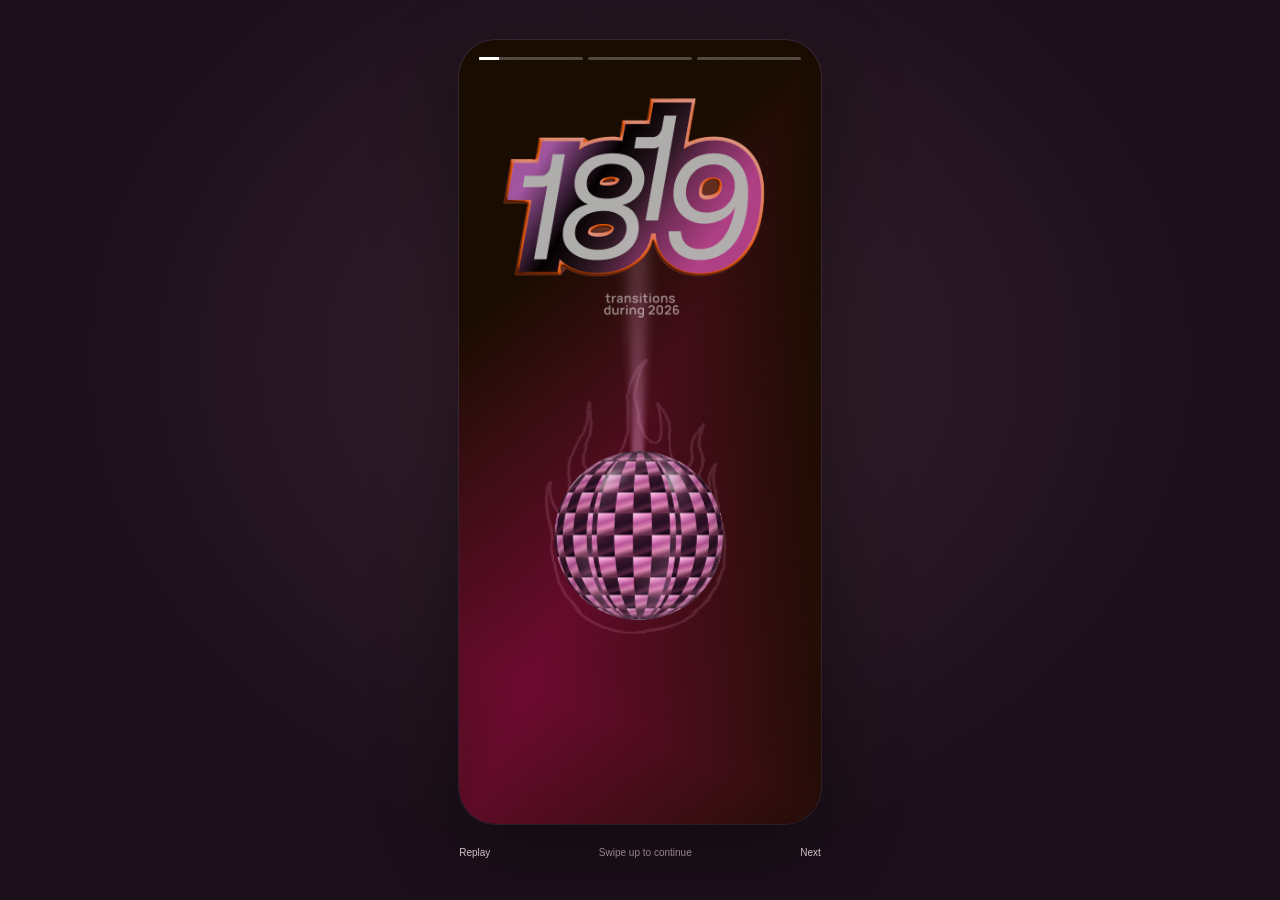
==== revolut-demo/index.html @ d71e1b01 "Add files via upload" ====
<!doctype html>
<html lang="en">
<head>
  <meta charset="utf-8"><meta name="viewport" content="width=device-width,initial-scale=1,viewport-fit=cover">
  <meta name="theme-color" content="#1c101a"><title>Beini Mo · Year in Review</title>
  <link rel="icon" href="data:,"><link rel="stylesheet" href="style.css?v=receipts-rise">
</head>
<body>
  <main class="review">
    <div class="phone-shell">
      <div class="viewport" id="viewport" tabindex="0" aria-label="Year in Review stories. Swipe up or use the next story button.">
        <div class="artboard" id="artboard">
          <div class="scene-background"><img id="burgundy-background" src="assets/review/background.png" alt=""><img id="coffee-background" src="assets/coffee/background.png" alt=""></div>
          <div class="shared-ball" id="shared-ball"><div class="ball-opening" id="ball-opening"><div class="ball-idle"><video id="disco" autoplay loop muted playsinline preload="auto" aria-label="Spinning pink mirrored disco ball"><source src="assets/disco-spin.webm" type="video/webm"></video></div></div></div>
          <section class="page transitions" id="transitions" aria-label="Transition Moments">
            <div class="layer hero" data-enter="0" data-exit="top"><img class="number-glow" src="assets/review/count.png" alt="189"></div>
            <div class="layer caption" data-enter="180" data-exit="top"><img src="assets/review/caption.png" alt="transitions during 2026"></div>
            <div class="layer beam" data-enter="650" data-exit="middle"><img src="assets/review/beam.png" alt=""></div>
            <div class="layer flames" data-enter="800" data-exit="middle"><img class="fire-art" src="assets/review/flame.svg" alt="Pink flame outline"></div>
            <div class="layer earth" data-enter="1250" data-exit="middle"><img class="float-earth" src="assets/review/earth.png" alt="Living on earth −€27.19"></div>
            <div class="layer morning" data-enter="1450" data-exit="middle"><img class="float-morning" src="assets/review/morning.png" alt="Morning Spend −€27.19"></div>
            <div class="layer callout moments-callout" data-enter="2020" data-exit="bottom"><img src="assets/review/moments-callout.png" alt="That's 1,284 little moments."></div>
          </section>
          <section class="page purchase" id="purchase" aria-label="McDonald's Purchase in Turin" aria-hidden="true" inert>
            <div class="layer date" data-enter="0" data-exit="top"><img src="assets/review/date.png" alt="in 14 February, at"></div>
            <div class="layer clock" data-enter="170" data-exit="top" aria-label="12:08"><img src="assets/review/clock.png" alt=""><div class="clock-digits" aria-hidden="true"><span>1</span><span>2</span><span>0</span><span>8</span></div></div>
            <div class="layer merchant" data-enter="470" data-exit="top"><img src="assets/review/merchant.png" alt="you made a purchase at a McDonald's in Turin."></div>
            <div class="layer scene pink-route" id="pink-route" data-enter="720" data-exit="middle" aria-hidden="true"></div>
            <div class="layer scene burger" data-enter="930" data-exit="middle"><img src="assets/review/burger.svg" alt="Burger illustration"></div>
            <div class="layer scene accents" data-enter="1080" data-exit="middle"><img class="float-accents" src="assets/review/motion-accents.svg" alt=""></div>
            <div class="layer scene runner" data-enter="1200" data-exit="middle"><img class="float-runner" src="assets/review/runner.svg" alt="Gold running figure"></div>
            <div class="layer scene bag" data-enter="1360" data-exit="middle"><img class="float-bag" src="assets/review/bag.svg" alt="McDonald's shopping bag"></div>
            <div class="layer scene star" data-enter="1510" data-exit="middle"><img class="float-star" src="assets/review/star.svg" alt=""></div>
            <div class="layer scene dot" data-enter="1650" data-exit="middle"><img class="float-dot" src="assets/review/pink-dot.svg" alt=""></div>
            <div class="layer callout regular-callout" data-enter="2220" data-exit="bottom"><img src="assets/review/regular-callout.png" alt="At this point, calling yourself a regular feels rather modest."></div>
            <div class="home-indicator" aria-hidden="true"></div>
          </section>
          <section class="page coffee" id="coffee" aria-label="Morning Coffee Ritual" aria-hidden="true" inert>
            <div class="layer coffee-intro" data-coffee="intro"><img src="assets/coffee/intro.png" alt="You made 89 coffee purchases at WTF Coffee in the morning."></div>
            <div class="layer coffee-count" data-coffee="count"><img class="number-glow" src="assets/coffee/count.png" alt="56"></div>
            <div class="layer coffee-caption" data-coffee="caption"><img src="assets/coffee/caption.png" alt="of them were exactly"></div>
            <div class="layer coffee-price" data-coffee="price"><img src="assets/coffee/price.png" alt="€3.99"></div>
            <div class="layer scene coffee-cups" data-coffee="cups"><div class="cups-idle"><img src="assets/coffee/cups-and-figure.svg" alt="Gold figure with a laptop sitting in three stacked coffee cups"></div></div>
            <div class="layer scene coffee-lamp" data-coffee="lamp"><div class="lamp-idle"><img src="assets/coffee/lamp.svg" alt="Pink hanging lamp swinging into the scene"></div></div>
            <div class="layer coffee-dialogue" data-coffee="dialogue"><img src="assets/coffee/dialogue.png" alt="At this point, calling yourself a regular feels rather modest."></div>
            <div class="layer coffee-receipts" data-coffee="receipts"><button id="show-receipts" aria-label="Show me the receipts"><img src="assets/coffee/receipts-label.png" alt=""></button></div>
          </section>
        </div>
        <nav class="story-progress" aria-label="Story progress"><button class="segment is-current" data-page="0" aria-label="Transition Moments" aria-current="step"><span></span></button><button class="segment" data-page="1" aria-label="McDonald's Purchase in Turin"><span></span></button><button class="segment" data-page="2" aria-label="Morning Coffee Ritual"><span></span></button></nav>
      </div>
    </div>
    <footer class="controls"><button class="replay" id="replay" aria-label="Replay current story">Replay</button><span class="gesture-hint" id="hint">Swipe up to continue</span><button class="next" id="next" aria-label="Next story">Next</button></footer>
    <p class="screen-reader-only" id="announcement" aria-live="polite">Transition Moments, story 1 of 3</p>
  </main>
  <dialog class="receipts-dialog" id="receipts-dialog" aria-label="Coffee receipts preview"><button id="close-receipts" aria-label="Close receipts">×</button><img src="assets/coffee/receipts.png" alt="Supplied receipts preview, with example transactions and a prompt to scroll to see all 43 visits."></dialog>
  <script src="artwork.js"></script><script src="motion.js"></script><script src="app.js"></script>
</body>
</html>
---- revolut-demo/style.css ----
:root{font-family:Arial,Helvetica,sans-serif;color:#eadfe7;background:#1c101a;color-scheme:dark;font-synthesis:none}*{box-sizing:border-box}body{margin:0;min-height:100svh;background:radial-gradient(ellipse at 50% 40%,#37202e 0,#1c101a 65%);display:grid;place-items:center}.review{width:100%;padding:22px 24px 18px;display:flex;flex-direction:column;align-items:center;gap:16px}.review-label{width:min(100%,740px);display:flex;justify-content:space-between;gap:20px;font-size:9px;letter-spacing:.16em;color:#bca7b7}.phone-shell{width:var(--board-width,330px);height:var(--board-height,716px);position:relative;flex:none;border-radius:calc(40px * var(--scale,.84));box-shadow:0 22px 80px #0006,0 0 0 1px #c493b229;overflow:hidden}.viewport{width:100%;height:100%;position:relative;overflow:hidden;outline:none;touch-action:none;user-select:none;-webkit-user-select:none;cursor:grab}.viewport:active{cursor:grabbing}.viewport:focus-visible{outline:2px solid #e7a9d1;outline-offset:4px}.artboard{width:393px;height:852px;position:absolute;top:0;left:0;transform:scale(var(--scale,.84));transform-origin:top left;overflow:hidden;perspective:1000px}.scene-background{position:absolute;inset:0;background:#f0f0f0;z-index:0}.scene-background img{width:100%;height:100%;display:block;will-change:opacity}.page{position:absolute;inset:0;width:393px;height:852px;pointer-events:none}.page[aria-hidden=true]{pointer-events:none}.layer{position:absolute;will-change:transform,opacity;transform-origin:center;opacity:0;z-index:5}.entrance{width:100%;height:100%;transform-origin:50% 50%;will-change:transform,opacity}.layer img{display:block;width:100%;height:100%;pointer-events:none}.hero{left:47px;top:60px;width:286px;height:195px}.caption{left:157px;top:265px;width:83px;height:27px}.beam{left:166px;top:158px;width:56px;height:320px;mix-blend-mode:screen;z-index:1}.flames{left:91px;top:326px;width:202px;height:306px;z-index:2}.fire-art{filter:drop-shadow(0 0 3px #eb92c84d);animation:fire-breathe 2.7s ease-in-out infinite alternate}.shared-ball{position:absolute;left:0;top:0;width:185px;height:185px;z-index:3;transform-origin:0 0;will-change:transform}.ball-opening,.ball-idle,.shared-ball video{width:100%;height:100%;display:block;transform-origin:center}.shared-ball video{border-radius:50%;clip-path:circle(49.8% at 50% 50%);pointer-events:none}.ball-idle{animation:ball-float 4.2s ease-in-out infinite;translate:0 calc(var(--ball-float,1) * 0px)}.earth{left:178px;top:444px;width:97px;height:62px;z-index:7}.morning{left:202px;top:535px;width:98px;height:62px;z-index:8}.moments-callout{left:0;top:702px;width:393px;height:99px;z-index:12}.date{left:141px;top:32px;width:113px;height:14px;z-index:14}.clock{left:12px;top:42px;width:363px;height:89px;z-index:14;perspective:550px}.clock-digits{position:absolute;inset:0;font-size:40px;font-weight:700;color:#fff;line-height:65px}.clock .entrance{position:relative}.clock-digits span{position:absolute;top:10px;width:67px;height:65px;text-align:center;background:radial-gradient(ellipse at 50% 15%,#6c4a65,#3b1c33 73%);box-shadow:inset 0 2px 5px #e1acc28c,inset 0 0 3px #f1c3e275;text-shadow:0 0 10px #f8c6e650;backface-visibility:hidden}.clock-digits span:nth-child(1){left:15px}.clock-digits span:nth-child(2){left:95px}.clock-digits span:nth-child(3){left:191px}.clock-digits span:nth-child(4){left:271px}.merchant{left:109px;top:123px;width:176px;height:24px;z-index:14}.scene{inset:0;width:393px;height:850px;pointer-events:none}.scene img{transform-origin:50% 40%}.pink-route{z-index:2}.pink-route svg{width:100%;height:100%;display:block}.burger{z-index:5}.burger .entrance{transform-origin:50% 60%}.accents{z-index:6}.runner{z-index:7}.runner .entrance{transform-origin:50% 35%}.bag{z-index:8}.bag .entrance{transform-origin:80% 36%}.star{z-index:9}.dot{z-index:10}.regular-callout{left:0;top:680px;width:393px;height:114px;z-index:12}.home-indicator{position:absolute;bottom:8px;left:132px;width:129px;height:4px;border-radius:4px;background:#fff;z-index:15;opacity:0}.story-progress{position:absolute;z-index:20;top:calc(14px * var(--scale,.84));left:calc(22px * var(--scale,.84));right:calc(22px * var(--scale,.84));display:flex;gap:5px;--progress-color:255,255,255}.segment{padding:5px 0;border:none;background:none;flex:1;cursor:pointer;position:relative;height:13px;overflow:hidden}.segment:before,.segment span{content:"";position:absolute;left:0;right:0;top:5px;height:3px;background:rgba(var(--progress-color),.26);border-radius:3px}.segment span{background:rgb(var(--progress-color));transform:scaleX(0);transform-origin:left}.segment:focus-visible{outline:1px solid #e7a9d1}.controls{display:flex;width:var(--board-width,330px);align-items:center;justify-content:space-between;gap:10px;color:#bfaab9;font-size:10px}.controls button{font:inherit;cursor:pointer;border:none;background:transparent;color:#e7d7e1;padding:7px 0}.controls button span{font-size:17px;vertical-align:-1px;padding:0 3px}.gesture-hint{font-size:10px;color:#b69eaf}.gesture-hint span{padding-left:7px;display:inline-block;animation:nudge 2.2s ease-in-out infinite}.number-glow{animation:number-breathe 3.2s 1.2s ease-in-out infinite}.float-earth{animation:float 3.8s -.9s ease-in-out infinite}.float-morning{animation:float 4.7s -1.6s ease-in-out infinite}.float-runner,.float-bag{animation:runner-float 4.6s -1.2s ease-in-out infinite}.float-star{animation:star-float 5.1s -.6s ease-in-out infinite}.float-dot{animation:float 3.8s -1.3s ease-in-out infinite}.float-accents{animation:float 5.4s -2s ease-in-out infinite}.artboard[data-transitioning=true] .float-earth,.artboard[data-transitioning=true] .float-morning,.artboard[data-transitioning=true] .float-runner,.artboard[data-transitioning=true] .float-bag,.artboard[data-transitioning=true] .float-star,.artboard[data-transitioning=true] .float-dot,.artboard[data-transitioning=true] .float-accents{animation-play-state:paused}.screen-reader-only{position:absolute;clip:rect(0,0,0,0);width:1px;height:1px;overflow:hidden;white-space:nowrap}@keyframes float{0%,100%{transform:translateY(0)}50%{transform:translateY(-5px)}}@keyframes ball-float{0%,100%{translate:0 0}50%{translate:0 calc(-4px * var(--ball-float,1))}}@keyframes runner-float{0%,100%{transform:translateY(0) rotate(0)}50%{transform:translateY(-5px) rotate(-.55deg)}}@keyframes star-float{0%,100%{transform:translateY(0) rotate(0)}50%{transform:translateY(-4px) rotate(2deg)}}@keyframes fire-breathe{0%{opacity:.82;transform:scaleX(.985)}100%{opacity:1;transform:scaleX(1.015)}}@keyframes number-breathe{0%,100%{filter:drop-shadow(0 0 3px #d850a72b)}50%{filter:drop-shadow(0 0 7px #e994cf75) drop-shadow(0 0 17px #d850a733)}}@keyframes nudge{0%,100%{transform:translateY(2px);opacity:.6}50%{transform:translateY(-2px);opacity:1}}@media(max-width:480px){.review{padding:14px 12px 10px;gap:12px}.review-label{font-size:8px;letter-spacing:.11em}.controls{font-size:10px}}@media(prefers-reduced-motion:reduce){*,*:before,*:after{animation-duration:.01ms!important;animation-iteration-count:1!important;animation-delay:0s!important}}
.artboard[data-transitioning=true] .ball-idle{animation-play-state:paused}
.shared-ball{transform:translate3d(103px,446px,0)}.ball-opening{transform:scale(.15)}
.scene-background img{position:absolute;inset:0}#coffee-background{opacity:0}.coffee-intro{left:76px;top:34px;width:229px;height:27px;z-index:14}.coffee-count{left:70px;top:81px;width:241px;height:172px;z-index:14}.coffee-caption{left:117px;top:255px;width:145px;height:14px;z-index:14}.coffee-price{left:163px;top:275px;width:54px;height:15px;z-index:14}.coffee-cups{z-index:6}.coffee-lamp{z-index:7}.coffee-cups .entrance,.cups-idle{transform-origin:190px 720px}.coffee-lamp .entrance,.lamp-idle{transform-origin:393px 145px}.lamp-idle,.cups-idle{width:100%;height:100%}.lamp-idle{animation:lamp-pendulum 3.4s ease-in-out infinite}.cups-idle{animation:cup-sway 4.4s -.7s ease-in-out infinite}.artboard[data-transitioning=true] .lamp-idle,.artboard[data-transitioning=true] .cups-idle{animation-play-state:paused}.coffee-dialogue{left:0;top:686px;width:392px;height:112px;z-index:12}.coffee-receipts{left:116px;top:803px;width:278px;height:32px;z-index:15}.coffee-receipts button{display:block;width:149px;height:36px;margin:0;padding:0;border:0;background:none;cursor:pointer;pointer-events:auto}.coffee-receipts button img{width:278px;height:32px;max-width:none}.coffee-receipts button:focus-visible{outline:1px solid #e7a9d1;outline-offset:4px}.receipts-dialog{position:fixed;inset:0;margin:auto;padding:14px 0 0;border:none;background:transparent;width:min(94vw,410px);overflow:visible;max-height:90svh}.receipts-dialog::backdrop{background:#140b17bf;backdrop-filter:blur(8px)}.receipts-dialog img{display:block;width:100%;height:auto}.receipts-dialog button{position:absolute;right:12px;top:20px;border:none;border-radius:50%;width:28px;height:28px;background:#3b1c33;color:white;font-size:23px;line-height:1;cursor:pointer}@keyframes lamp-pendulum{0%,100%{transform:rotate(-4deg)}50%{transform:rotate(4deg)}}@keyframes cup-sway{0%,100%{transform:rotate(-1.35deg)}50%{transform:rotate(1.35deg)}}@media(prefers-reduced-motion:reduce){.lamp-idle,.cups-idle{animation:none}}
.receipts-dialog[open]{animation:receipts-rise .32s cubic-bezier(.2,.8,.2,1) both}.receipts-dialog[open]::backdrop{animation:receipts-backdrop .22s ease-out both}@keyframes receipts-rise{from{opacity:0;transform:translate3d(0,28px,0)}to{opacity:1;transform:translate3d(0,0,0)}}@keyframes receipts-backdrop{from{opacity:0}to{opacity:1}}@media(prefers-reduced-motion:reduce){.receipts-dialog[open],.receipts-dialog[open]::backdrop{animation:none}}
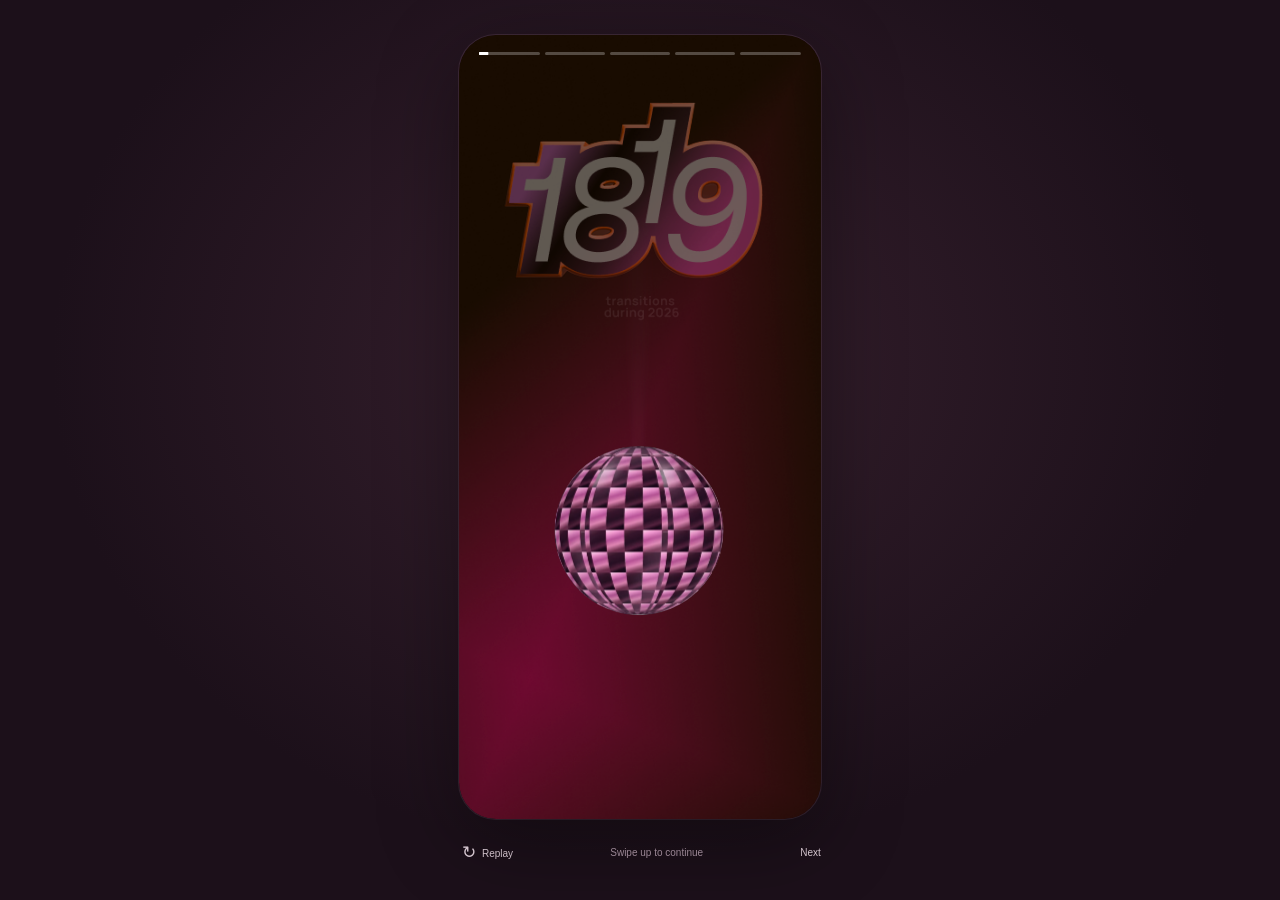
==== commit 625a80bb: "Add complete Revolut Year in Review workflow" ====
--- a/revolut-demo/index.html
+++ b/revolut-demo/index.html
@@ -3,14 +3,15 @@
 <head>
   <meta charset="utf-8"><meta name="viewport" content="width=device-width,initial-scale=1,viewport-fit=cover">
   <meta name="theme-color" content="#1c101a"><title>Beini Mo · Year in Review</title>
-  <link rel="icon" href="data:,"><link rel="stylesheet" href="style.css?v=receipts-rise">
+  <link rel="icon" href="data:,"><link rel="stylesheet" href="style.css?v=savings-orbit-9">
+  <link rel="stylesheet" href="share-flow.css?v=share-ending-12nov">
 </head>
 <body>
   <main class="review">
     <div class="phone-shell">
       <div class="viewport" id="viewport" tabindex="0" aria-label="Year in Review stories. Swipe up or use the next story button.">
         <div class="artboard" id="artboard">
-          <div class="scene-background"><img id="burgundy-background" src="assets/review/background.png" alt=""><img id="coffee-background" src="assets/coffee/background.png" alt=""></div>
+          <div class="scene-background"><img id="burgundy-background" src="assets/review/background.png" alt=""><img id="savings-background" src="assets/savings/background.svg" alt=""><img id="coffee-background" src="assets/coffee/background.png" alt=""><img id="friday-background" src="assets/friday/background.svg" alt=""></div>
           <div class="shared-ball" id="shared-ball"><div class="ball-opening" id="ball-opening"><div class="ball-idle"><video id="disco" autoplay loop muted playsinline preload="auto" aria-label="Spinning pink mirrored disco ball"><source src="assets/disco-spin.webm" type="video/webm"></video></div></div></div>
           <section class="page transitions" id="transitions" aria-label="Transition Moments">
             <div class="layer hero" data-enter="0" data-exit="top"><img class="number-glow" src="assets/review/count.png" alt="189"></div>
@@ -28,12 +29,24 @@
             <div class="layer scene pink-route" id="pink-route" data-enter="720" data-exit="middle" aria-hidden="true"></div>
             <div class="layer scene burger" data-enter="930" data-exit="middle"><img src="assets/review/burger.svg" alt="Burger illustration"></div>
             <div class="layer scene accents" data-enter="1080" data-exit="middle"><img class="float-accents" src="assets/review/motion-accents.svg" alt=""></div>
-            <div class="layer scene runner" data-enter="1200" data-exit="middle"><img class="float-runner" src="assets/review/runner.svg" alt="Gold running figure"></div>
+            <div class="layer scene runner" data-enter="1200" data-exit="middle"><object class="float-runner" data="assets/review/runner.svg" type="image/svg+xml" role="img" aria-label="Gold running figure"></object></div>
             <div class="layer scene bag" data-enter="1360" data-exit="middle"><img class="float-bag" src="assets/review/bag.svg" alt="McDonald's shopping bag"></div>
             <div class="layer scene star" data-enter="1510" data-exit="middle"><img class="float-star" src="assets/review/star.svg" alt=""></div>
             <div class="layer scene dot" data-enter="1650" data-exit="middle"><img class="float-dot" src="assets/review/pink-dot.svg" alt=""></div>
             <div class="layer callout regular-callout" data-enter="2220" data-exit="bottom"><img src="assets/review/regular-callout.png" alt="At this point, calling yourself a regular feels rather modest."></div>
             <div class="home-indicator" aria-hidden="true"></div>
+          </section>
+          <section class="page savings" id="savings" aria-label="First Savings Account" aria-hidden="true" inert>
+            <div class="layer scene savings-person" data-savings="person"><img src="assets/savings/person.svg" alt="Gold figure reaching up toward the light"></div>
+            <div class="layer scene savings-count" data-savings="count"><img src="assets/savings/count.png" alt="0"></div>
+            <div class="layer scene savings-caption" data-savings="caption"><img src="assets/savings/caption.svg" alt="days after paying your rent, you opened your first Revolut Savings account."></div>
+            <div class="layer scene savings-top-ball" data-savings="ball"><img src="assets/savings/top-ball.svg" alt="Pink mirrored sphere overhead"></div>
+            <div class="layer scene savings-orbit" id="savings-orbit" data-savings="orbit" aria-hidden="true"></div>
+            <div class="layer scene savings-top-beam" data-savings="light"><img src="assets/savings/top-beam.svg" alt=""></div>
+            <div class="layer scene savings-light" id="savings-light" data-savings="light" aria-hidden="true"></div>
+            <div class="layer scene savings-glow" data-savings="light"><img src="assets/savings/glow.svg" alt=""></div>
+            <div class="layer scene savings-dialogue" data-savings="dialogue"><img src="assets/savings/dialogue.svg" alt="We're glad you made room for us too."></div>
+            <div class="layer scene savings-indicator" data-savings="indicator"><img src="assets/savings/indicator.svg" alt=""></div>
           </section>
           <section class="page coffee" id="coffee" aria-label="Morning Coffee Ritual" aria-hidden="true" inert>
             <div class="layer coffee-intro" data-coffee="intro"><img src="assets/coffee/intro.png" alt="You made 89 coffee purchases at WTF Coffee in the morning."></div>
@@ -45,14 +58,24 @@
             <div class="layer coffee-dialogue" data-coffee="dialogue"><img src="assets/coffee/dialogue.png" alt="At this point, calling yourself a regular feels rather modest."></div>
             <div class="layer coffee-receipts" data-coffee="receipts"><button id="show-receipts" aria-label="Show me the receipts"><img src="assets/coffee/receipts-label.png" alt=""></button></div>
           </section>
+          <section class="page friday" id="friday" aria-label="Friday Night Spending" aria-hidden="true" inert>
+            <div class="layer scene friday-intro" data-friday="intro"><img src="assets/friday/intro.svg" alt="You always treated yourself a little better on Friday nights."></div>
+            <div class="layer scene friday-count" data-friday="count"><img class="number-glow" src="assets/friday/count.svg" alt="39"></div>
+            <div class="layer scene friday-caption" data-friday="caption"><img src="assets/friday/caption.svg" alt="percent average more than weekdays."></div>
+            <div class="layer friday-figure" data-friday="figure"><div class="gold-idle"><img src="assets/friday/gold-figure.png" alt="Floating liquid-gold figure with outstretched arms"></div></div>
+            <div class="layer friday-edges" data-friday="edges" aria-hidden="true"><canvas id="pink-edge-sequence" width="480" height="1040"></canvas></div>
+            <div class="layer scene friday-dialogue" data-friday="dialogue"><img src="assets/friday/dialogue.svg" alt="Apparently, your weekend starts before you even get home."></div>
+            <div class="layer scene friday-receipts" data-friday="receipts"><img src="assets/friday/receipts-label.svg" alt=""><button id="show-friday-receipts" aria-label="Show Friday receipts preview"></button></div>
+          </section>
+          <div id="share-flow" class="share-flow" aria-label="Share your year" aria-hidden="true" hidden></div>
         </div>
-        <nav class="story-progress" aria-label="Story progress"><button class="segment is-current" data-page="0" aria-label="Transition Moments" aria-current="step"><span></span></button><button class="segment" data-page="1" aria-label="McDonald's Purchase in Turin"><span></span></button><button class="segment" data-page="2" aria-label="Morning Coffee Ritual"><span></span></button></nav>
+        <nav class="story-progress" aria-label="Story progress"><button class="segment is-current" data-page="0" aria-label="Transition Moments" aria-current="step"><span></span></button><button class="segment" data-page="1" aria-label="McDonald's Purchase in Turin"><span></span></button><button class="segment" data-page="2" aria-label="First Savings Account"><span></span></button><button class="segment" data-page="3" aria-label="Morning Coffee Ritual"><span></span></button><button class="segment" data-page="4" aria-label="Friday Night Spending"><span></span></button></nav>
       </div>
     </div>
-    <footer class="controls"><button class="replay" id="replay" aria-label="Replay current story">Replay</button><span class="gesture-hint" id="hint">Swipe up to continue</span><button class="next" id="next" aria-label="Next story">Next</button></footer>
-    <p class="screen-reader-only" id="announcement" aria-live="polite">Transition Moments, story 1 of 3</p>
+    <footer class="controls"><button class="replay" id="replay" aria-label="Replay current story"><span aria-hidden="true">↻</span> Replay</button><span class="gesture-hint" id="hint">Swipe up to continue</span><button class="next" id="next" aria-label="Next story">Next</button></footer>
+    <p class="screen-reader-only" id="announcement" aria-live="polite">Transition Moments, story 1 of 5</p>
   </main>
-  <dialog class="receipts-dialog" id="receipts-dialog" aria-label="Coffee receipts preview"><button id="close-receipts" aria-label="Close receipts">×</button><img src="assets/coffee/receipts.png" alt="Supplied receipts preview, with example transactions and a prompt to scroll to see all 43 visits."></dialog>
-  <script src="artwork.js"></script><script src="motion.js"></script><script src="app.js"></script>
+  <dialog class="receipts-dialog" id="receipts-dialog" aria-label="Receipts preview"><div class="receipts-content"><button id="close-receipts" aria-label="Close receipts">×</button><img src="assets/coffee/receipts.png" alt="Supplied receipts preview, with example transactions and a prompt to scroll to see all 43 visits."></div></dialog>
+  <script src="artwork.js?v=savings-orbit-9"></script><script src="savings-artwork.js?v=savings-orbit-9"></script><script src="motion.js?v=savings-orbit-9"></script><script src="sequence.js?v=savings-orbit-9"></script><script src="share-artwork.js?v=share-ending-12nov"></script><script src="share-flow.js?v=share-ending-12nov"></script><script src="app.js?v=workflow-20261112b"></script>
 </body>
 </html>
--- a/revolut-demo/style.css
+++ b/revolut-demo/style.css
@@ -1,5 +1,42 @@
 :root{font-family:Arial,Helvetica,sans-serif;color:#eadfe7;background:#1c101a;color-scheme:dark;font-synthesis:none}*{box-sizing:border-box}body{margin:0;min-height:100svh;background:radial-gradient(ellipse at 50% 40%,#37202e 0,#1c101a 65%);display:grid;place-items:center}.review{width:100%;padding:22px 24px 18px;display:flex;flex-direction:column;align-items:center;gap:16px}.review-label{width:min(100%,740px);display:flex;justify-content:space-between;gap:20px;font-size:9px;letter-spacing:.16em;color:#bca7b7}.phone-shell{width:var(--board-width,330px);height:var(--board-height,716px);position:relative;flex:none;border-radius:calc(40px * var(--scale,.84));box-shadow:0 22px 80px #0006,0 0 0 1px #c493b229;overflow:hidden}.viewport{width:100%;height:100%;position:relative;overflow:hidden;outline:none;touch-action:none;user-select:none;-webkit-user-select:none;cursor:grab}.viewport:active{cursor:grabbing}.viewport:focus-visible{outline:2px solid #e7a9d1;outline-offset:4px}.artboard{width:393px;height:852px;position:absolute;top:0;left:0;transform:scale(var(--scale,.84));transform-origin:top left;overflow:hidden;perspective:1000px}.scene-background{position:absolute;inset:0;background:#f0f0f0;z-index:0}.scene-background img{width:100%;height:100%;display:block;will-change:opacity}.page{position:absolute;inset:0;width:393px;height:852px;pointer-events:none}.page[aria-hidden=true]{pointer-events:none}.layer{position:absolute;will-change:transform,opacity;transform-origin:center;opacity:0;z-index:5}.entrance{width:100%;height:100%;transform-origin:50% 50%;will-change:transform,opacity}.layer img{display:block;width:100%;height:100%;pointer-events:none}.hero{left:47px;top:60px;width:286px;height:195px}.caption{left:157px;top:265px;width:83px;height:27px}.beam{left:166px;top:158px;width:56px;height:320px;mix-blend-mode:screen;z-index:1}.flames{left:91px;top:326px;width:202px;height:306px;z-index:2}.fire-art{filter:drop-shadow(0 0 3px #eb92c84d);animation:fire-breathe 2.7s ease-in-out infinite alternate}.shared-ball{position:absolute;left:0;top:0;width:185px;height:185px;z-index:3;transform-origin:0 0;will-change:transform}.ball-opening,.ball-idle,.shared-ball video{width:100%;height:100%;display:block;transform-origin:center}.shared-ball video{border-radius:50%;clip-path:circle(49.8% at 50% 50%);pointer-events:none}.ball-idle{animation:ball-float 4.2s ease-in-out infinite;translate:0 calc(var(--ball-float,1) * 0px)}.earth{left:178px;top:444px;width:97px;height:62px;z-index:7}.morning{left:202px;top:535px;width:98px;height:62px;z-index:8}.moments-callout{left:0;top:702px;width:393px;height:99px;z-index:12}.date{left:141px;top:32px;width:113px;height:14px;z-index:14}.clock{left:12px;top:42px;width:363px;height:89px;z-index:14;perspective:550px}.clock-digits{position:absolute;inset:0;font-size:40px;font-weight:700;color:#fff;line-height:65px}.clock .entrance{position:relative}.clock-digits span{position:absolute;top:10px;width:67px;height:65px;text-align:center;background:radial-gradient(ellipse at 50% 15%,#6c4a65,#3b1c33 73%);box-shadow:inset 0 2px 5px #e1acc28c,inset 0 0 3px #f1c3e275;text-shadow:0 0 10px #f8c6e650;backface-visibility:hidden}.clock-digits span:nth-child(1){left:15px}.clock-digits span:nth-child(2){left:95px}.clock-digits span:nth-child(3){left:191px}.clock-digits span:nth-child(4){left:271px}.merchant{left:109px;top:123px;width:176px;height:24px;z-index:14}.scene{inset:0;width:393px;height:850px;pointer-events:none}.scene img{transform-origin:50% 40%}.pink-route{z-index:2}.pink-route svg{width:100%;height:100%;display:block}.burger{z-index:5}.burger .entrance{transform-origin:50% 60%}.accents{z-index:6}.runner{z-index:7}.runner .entrance{transform-origin:50% 35%}.bag{z-index:8}.bag .entrance{transform-origin:80% 36%}.star{z-index:9}.dot{z-index:10}.regular-callout{left:0;top:680px;width:393px;height:114px;z-index:12}.home-indicator{position:absolute;bottom:8px;left:132px;width:129px;height:4px;border-radius:4px;background:#fff;z-index:15;opacity:0}.story-progress{position:absolute;z-index:20;top:calc(14px * var(--scale,.84));left:calc(22px * var(--scale,.84));right:calc(22px * var(--scale,.84));display:flex;gap:5px;--progress-color:255,255,255}.segment{padding:5px 0;border:none;background:none;flex:1;cursor:pointer;position:relative;height:13px;overflow:hidden}.segment:before,.segment span{content:"";position:absolute;left:0;right:0;top:5px;height:3px;background:rgba(var(--progress-color),.26);border-radius:3px}.segment span{background:rgb(var(--progress-color));transform:scaleX(0);transform-origin:left}.segment:focus-visible{outline:1px solid #e7a9d1}.controls{display:flex;width:var(--board-width,330px);align-items:center;justify-content:space-between;gap:10px;color:#bfaab9;font-size:10px}.controls button{font:inherit;cursor:pointer;border:none;background:transparent;color:#e7d7e1;padding:7px 0}.controls button span{font-size:17px;vertical-align:-1px;padding:0 3px}.gesture-hint{font-size:10px;color:#b69eaf}.gesture-hint span{padding-left:7px;display:inline-block;animation:nudge 2.2s ease-in-out infinite}.number-glow{animation:number-breathe 3.2s 1.2s ease-in-out infinite}.float-earth{animation:float 3.8s -.9s ease-in-out infinite}.float-morning{animation:float 4.7s -1.6s ease-in-out infinite}.float-runner,.float-bag{animation:runner-float 4.6s -1.2s ease-in-out infinite}.float-star{animation:star-float 5.1s -.6s ease-in-out infinite}.float-dot{animation:float 3.8s -1.3s ease-in-out infinite}.float-accents{animation:float 5.4s -2s ease-in-out infinite}.artboard[data-transitioning=true] .float-earth,.artboard[data-transitioning=true] .float-morning,.artboard[data-transitioning=true] .float-runner,.artboard[data-transitioning=true] .float-bag,.artboard[data-transitioning=true] .float-star,.artboard[data-transitioning=true] .float-dot,.artboard[data-transitioning=true] .float-accents{animation-play-state:paused}.screen-reader-only{position:absolute;clip:rect(0,0,0,0);width:1px;height:1px;overflow:hidden;white-space:nowrap}@keyframes float{0%,100%{transform:translateY(0)}50%{transform:translateY(-5px)}}@keyframes ball-float{0%,100%{translate:0 0}50%{translate:0 calc(-4px * var(--ball-float,1))}}@keyframes runner-float{0%,100%{transform:translateY(0) rotate(0)}50%{transform:translateY(-5px) rotate(-.55deg)}}@keyframes star-float{0%,100%{transform:translateY(0) rotate(0)}50%{transform:translateY(-4px) rotate(2deg)}}@keyframes fire-breathe{0%{opacity:.82;transform:scaleX(.985)}100%{opacity:1;transform:scaleX(1.015)}}@keyframes number-breathe{0%,100%{filter:drop-shadow(0 0 3px #d850a72b)}50%{filter:drop-shadow(0 0 7px #e994cf75) drop-shadow(0 0 17px #d850a733)}}@keyframes nudge{0%,100%{transform:translateY(2px);opacity:.6}50%{transform:translateY(-2px);opacity:1}}@media(max-width:480px){.review{padding:14px 12px 10px;gap:12px}.review-label{font-size:8px;letter-spacing:.11em}.controls{font-size:10px}}@media(prefers-reduced-motion:reduce){*,*:before,*:after{animation-duration:.01ms!important;animation-iteration-count:1!important;animation-delay:0s!important}}
+.artboard{overflow:clip}
 .artboard[data-transitioning=true] .ball-idle{animation-play-state:paused}
 .shared-ball{transform:translate3d(103px,446px,0)}.ball-opening{transform:scale(.15)}
 .scene-background img{position:absolute;inset:0}#coffee-background{opacity:0}.coffee-intro{left:76px;top:34px;width:229px;height:27px;z-index:14}.coffee-count{left:70px;top:81px;width:241px;height:172px;z-index:14}.coffee-caption{left:117px;top:255px;width:145px;height:14px;z-index:14}.coffee-price{left:163px;top:275px;width:54px;height:15px;z-index:14}.coffee-cups{z-index:6}.coffee-lamp{z-index:7}.coffee-cups .entrance,.cups-idle{transform-origin:190px 720px}.coffee-lamp .entrance,.lamp-idle{transform-origin:393px 145px}.lamp-idle,.cups-idle{width:100%;height:100%}.lamp-idle{animation:lamp-pendulum 3.4s ease-in-out infinite}.cups-idle{animation:cup-sway 4.4s -.7s ease-in-out infinite}.artboard[data-transitioning=true] .lamp-idle,.artboard[data-transitioning=true] .cups-idle{animation-play-state:paused}.coffee-dialogue{left:0;top:686px;width:392px;height:112px;z-index:12}.coffee-receipts{left:116px;top:803px;width:278px;height:32px;z-index:15}.coffee-receipts button{display:block;width:149px;height:36px;margin:0;padding:0;border:0;background:none;cursor:pointer;pointer-events:auto}.coffee-receipts button img{width:278px;height:32px;max-width:none}.coffee-receipts button:focus-visible{outline:1px solid #e7a9d1;outline-offset:4px}.receipts-dialog{position:fixed;inset:0;margin:auto;padding:14px 0 0;border:none;background:transparent;width:min(94vw,410px);overflow:visible;max-height:90svh}.receipts-dialog::backdrop{background:#140b17bf;backdrop-filter:blur(8px)}.receipts-dialog img{display:block;width:100%;height:auto}.receipts-dialog button{position:absolute;right:12px;top:20px;border:none;border-radius:50%;width:28px;height:28px;background:#3b1c33;color:white;font-size:23px;line-height:1;cursor:pointer}@keyframes lamp-pendulum{0%,100%{transform:rotate(-4deg)}50%{transform:rotate(4deg)}}@keyframes cup-sway{0%,100%{transform:rotate(-1.35deg)}50%{transform:rotate(1.35deg)}}@media(prefers-reduced-motion:reduce){.lamp-idle,.cups-idle{animation:none}}
-.receipts-dialog[open]{animation:receipts-rise .32s cubic-bezier(.2,.8,.2,1) both}.receipts-dialog[open]::backdrop{animation:receipts-backdrop .22s ease-out both}@keyframes receipts-rise{from{opacity:0;transform:translate3d(0,28px,0)}to{opacity:1;transform:translate3d(0,0,0)}}@keyframes receipts-backdrop{from{opacity:0}to{opacity:1}}@media(prefers-reduced-motion:reduce){.receipts-dialog[open],.receipts-dialog[open]::backdrop{animation:none}}
+.receipts-dialog{inset:auto auto var(--sheet-bottom,0) var(--sheet-left,0);margin:0;padding:0;width:var(--board-width,330px);max-height:var(--board-height,716px);overflow:hidden;border-radius:calc(18px * var(--scale,.84)) calc(18px * var(--scale,.84)) calc(36px * var(--scale,.84)) calc(36px * var(--scale,.84))}
+.receipts-dialog::backdrop{background:#140b1799;backdrop-filter:blur(3px)}
+.receipts-content{position:relative;width:100%}
+.receipts-dialog button{right:calc(12px * var(--scale,.84));top:calc(20px * var(--scale,.84));width:calc(28px * var(--scale,.84));height:calc(28px * var(--scale,.84));font-size:calc(23px * var(--scale,.84));z-index:1}
+.receipts-dialog[open] .receipts-content{animation:receipts-rise .38s cubic-bezier(.16,1,.3,1) both}
+.receipts-dialog[open]::backdrop{animation:receipts-backdrop .22s ease-out both}
+@keyframes receipts-rise{from{opacity:0;transform:translate3d(0,18px,0)}to{opacity:1;transform:translate3d(0,0,0)}}
+@keyframes receipts-backdrop{from{opacity:0}to{opacity:1}}
+.lamp-idle{animation:lamp-settled 4.8s ease-in-out infinite}
+@keyframes lamp-settled{0%,50%,100%{transform:rotate(0)}25%{transform:rotate(1.4deg)}75%{transform:rotate(-1.4deg)}}
+#friday-background{opacity:0}.friday-intro,.friday-count,.friday-caption{z-index:14}
+.friday-figure{left:56px;top:288px;width:296px;height:351px;z-index:8}
+.gold-idle{width:100%;height:100%;transform-origin:center;animation:gold-float 4.6s ease-in-out infinite}
+/* Comp 2 is authored at exactly 2x the canvas. Only the canvas clips it. */
+.friday-edges{inset:0;width:393px;height:852px;z-index:4;pointer-events:none}
+.friday-edges canvas{display:block;width:100%;height:100%}
+.friday-dialogue{z-index:14}.friday-receipts{z-index:15}.friday-receipts .entrance{position:relative}
+.friday-receipts button{position:absolute;left:116px;top:801px;width:154px;height:38px;border:none;background:transparent;cursor:pointer;pointer-events:auto}
+.friday-receipts button:focus-visible{outline:1px solid #e7a9d1;outline-offset:3px}
+.artboard[data-transitioning=true] .gold-idle{animation-play-state:paused}
+@keyframes gold-float{0%,100%{transform:translateY(3px) rotate(-.65deg)}50%{transform:translateY(-4px) rotate(.65deg)}}
+@media(prefers-reduced-motion:reduce){.gold-idle,.lamp-idle,.receipts-dialog[open] .receipts-content,.receipts-dialog[open]::backdrop{animation:none!important;transform:none}}
+#savings-background{opacity:0}
+.savings-count,.savings-caption{z-index:14}
+.savings-count img{position:absolute;left:163px;top:29px;width:76px;height:65.32153px}
+.savings-person{z-index:8}
+.savings-top-ball{z-index:7}
+.savings-orbit{z-index:9}
+.savings-top-beam{z-index:1}
+.savings-light{z-index:4}
+.savings-light svg{display:block;width:100%;height:100%}
+.savings-orbit svg{display:block;width:100%;height:100%}
+.savings-glow{z-index:6}
+.savings-dialogue{z-index:14}
+.savings-indicator{z-index:15}
+
+.float-runner{width:393px;height:850px;border:0;display:block}
--- a/revolut-demo/share-flow.css
+++ b/revolut-demo/share-flow.css
@@ -0,0 +1,17 @@
+.share-flow[hidden]{display:none!important}.share-flow{position:absolute;inset:0;z-index:40;width:393px;height:852px;background:#f2a6d3;color:#3b1c33;overflow:clip;pointer-events:auto;touch-action:none}.share-flow button{font-family:Arial,Helvetica,sans-serif;cursor:pointer}.share-flow button:focus-visible{outline:2px solid #5f1e42;outline-offset:3px}.share-layer,.share-editor,.share-story{position:absolute;inset:0;width:393px;height:850px}.share-layer>img,.share-card-view>svg,.share-story>svg{display:block;width:393px;height:850px}.share-layer>img{pointer-events:none}.share-card{position:absolute;inset:0;width:393px;height:850px;transform-origin:0 0;pointer-events:none}.share-card-view{position:absolute;inset:0}.share-card-gesture{position:absolute;left:10px;top:106px;width:376px;height:480px;cursor:grab;touch-action:none}.share-card-gesture:active{cursor:grabbing}.share-tabs{position:absolute;top:86px;left:15.5px;right:15px;display:flex;gap:21px;height:8px}.share-tabs button,.share-tabs i{border:0;background:#3b1c3333;height:8px;flex:1;min-width:0;padding:0}.share-tabs button.is-current{background:#3b1c33}.share-toggle{position:absolute;left:283.7075px;width:94px;height:32px;border:0;background:none;padding:0;border-radius:20px}.share-toggle .thumb{position:absolute;left:5px;top:3.6px;width:25.6px;height:25.6px;background:#222;border-radius:50%;transition:transform .28s cubic-bezier(.2,.8,.2,1)}.share-toggle[aria-checked=true] .thumb{transform:translateX(57px)}.share-toggle[data-key=amounts]{top:612.1027px}.share-toggle[data-key=spot]{top:649.1027px}.share-toggle[data-key=merchants]{top:686.1027px}.share-primary{position:absolute;left:18px;top:727px;width:359px;height:65px;border:0;border-radius:18px;background:none;padding:0}.share-primary>img,.share-back>img{position:absolute;left:-18px;top:-727px;width:393px;height:850px;pointer-events:none}.share-back{position:absolute;left:111px;top:803px;width:176px;height:27px;border:0;background:none;padding:0}.share-back>img{left:-111px;top:-803px}.share-dimmer{position:absolute;inset:0;width:393px;height:852px;z-index:20;background:none;border:0;padding:0}.share-dimmer>img{width:393px;height:852px;display:block;pointer-events:none}.share-sheet{position:absolute;left:27.5px;top:547px;width:338px;height:279px;z-index:21;filter:drop-shadow(0 16px 28px #2a0e252b);touch-action:none}.share-sheet-bg{position:absolute;inset:0;width:338px;height:279px;pointer-events:none}.share-destination{position:absolute;left:24px;width:289px;height:34px;padding:0;border:0;background:none;text-align:left;color:#3b1c33;font-size:15px;border-radius:7px}.share-destination>img{position:absolute;inset:0;width:289px;height:34px;pointer-events:none}.share-destination>span{position:absolute;left:43px;top:8px}.share-destination[data-destination=instagram]{top:26px}.share-destination[data-destination=whatsapp]{top:77px}.share-destination[data-destination=linkedin]{top:128px}.share-sheet-divider{position:absolute;left:24px;right:24px;top:187px;height:1px;background:#3b1c3314}.share-save,.share-copy{position:absolute;top:207px;height:44px;background:none;border:0;padding:0;border-radius:8px}.share-save{left:18px;width:166px}.share-copy{left:192px;width:126px}.share-save img,.share-copy img{position:absolute;pointer-events:none}.share-save .circle{left:7px;top:6px;width:32px;height:32px}.share-save .download{left:9px;top:8px;width:28px;height:28px}.share-save .action-bg{left:53px;top:9px;width:76px;height:25px}.share-save .action-label{left:56px;top:17px;width:70px;height:9px}.share-copy .action-bg{left:20px;top:10px;width:70px;height:23px}.share-copy .action-label{left:27px;top:15px;width:56px;height:12px}.share-story-pause{position:absolute;left:283px;top:38px;width:25px;height:28px;background:none;border:0;padding:0}.share-story-pause img{position:absolute;left:-283px;top:-38px;width:393px;height:850px;pointer-events:none}.share-story-pause svg{position:absolute;left:7px;top:7px;width:12px;height:14px;display:none}.share-story-pause[aria-pressed=true] img{display:none}.share-story-pause[aria-pressed=true] svg{display:block}.share-toast{position:absolute;z-index:40;left:24px;right:24px;bottom:32px;background:#222;color:#fff;border-radius:24px;padding:11px 18px;font-size:13px;text-align:center;pointer-events:none}.review.sharing .story-progress{opacity:0;pointer-events:none}.share-flow [hidden]{display:none!important}.share-flow svg{overflow:visible}@media(prefers-reduced-motion:reduce){.share-toggle .thumb{transition:none}}
+.share-layer{pointer-events:none}
+#share-story-card{transform-box:fill-box;transform-origin:50% 50%}
+.share-destination>span{left:31px;top:3px;width:154px;height:28px;padding-left:4px;line-height:28px;background:#fff;font-size:12px;text-transform:uppercase;pointer-events:none}
+.share-save .action-bg{width:70px;height:23px;left:56px;top:10px}
+.share-copy .action-bg{width:76px;height:25px;left:17px;top:9px}
+/* Updated 12 November source: centred picker and native footer artwork. */
+.share-sheet{left:31.3789px;top:267.1123px}
+.share-destination{left:27px}
+.share-destination[data-destination=instagram]{top:26px}
+.share-destination[data-destination=linkedin]{top:80px}
+.share-destination[data-destination=whatsapp]{top:134px}
+.share-save{left:12px;top:199px;width:309px;height:34px}
+.share-copy{left:12px;top:234px;width:309px;height:34px}
+.share-save .picker-source,.share-copy .picker-source{position:absolute;width:393px;height:850px;left:-43.3789px;max-width:none}
+.share-save .picker-source{top:-466.1123px}
+.share-copy .picker-source{top:-501.1123px}
